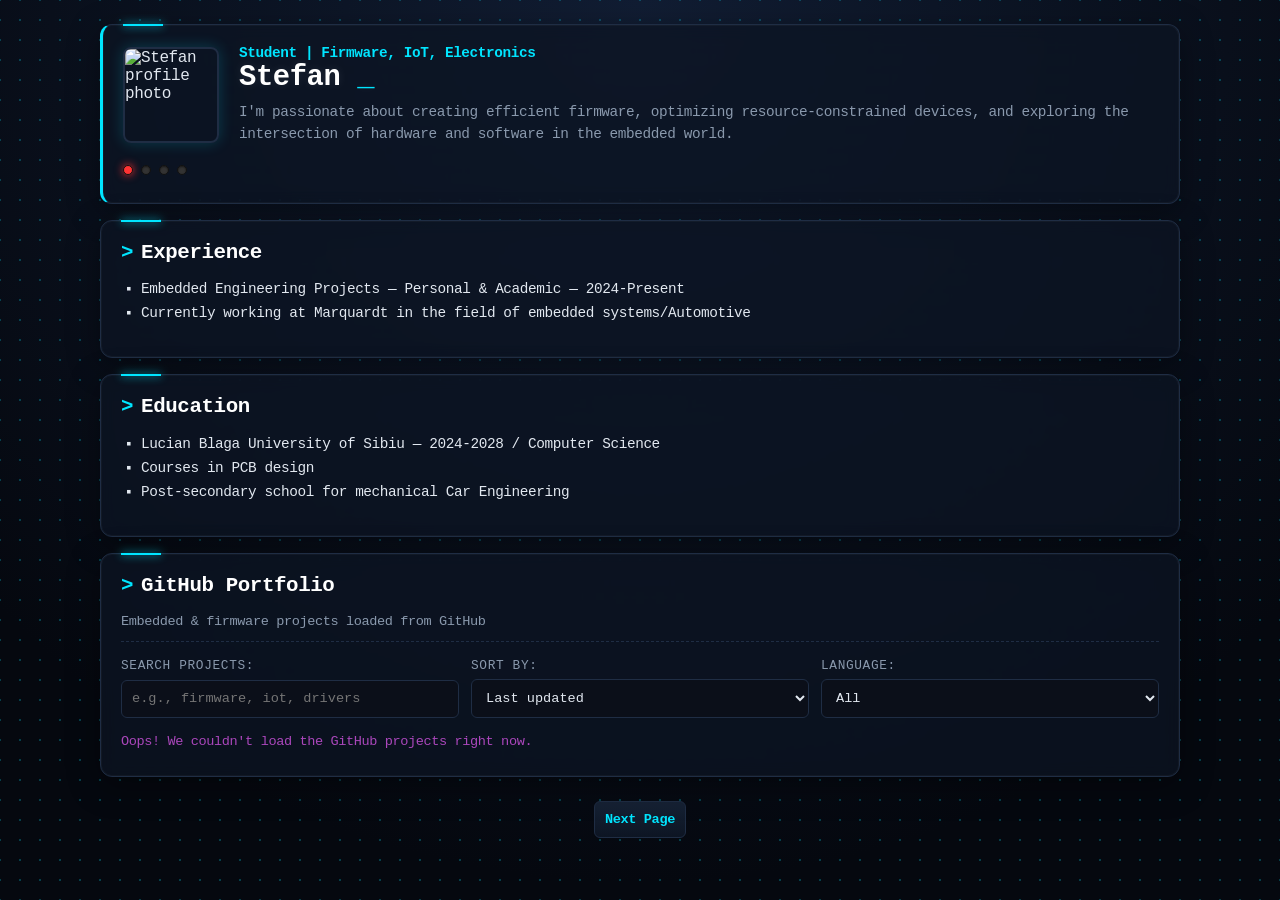
==== Web-profile/index.html @ 7c1b5b7c "Added secondary page for visual showcase" ====
<!DOCTYPE html>
<html lang="en">
  <head>
    <meta charset="UTF-8" />
    <meta name="viewport" content="width=device-width, initial-scale=1.0" />
    <title>Stefan | Embedded Engineering</title>
    <link rel="stylesheet" href="./styles.css" />
  </head>
  <body>
    <header class="profile">

      <img
        class="profile__avatar"
        src="https://avatars.githubusercontent.com/u/237383764?v=4"
        alt="Stefan profile photo"
      />
      <div>
        <p class="profile__role">Student | Firmware, IoT, Electronics</p>
        <h1>Stefan</h1>
        <p class="profile__bio">
          I'm passionate about creating efficient firmware, optimizing resource-constrained devices, and
          exploring the intersection of hardware and software in the embedded world.
        </p>
      </div>
         <div class="hardware-leds">
          <span class="led led-pwr" title="Power"></span>
          <span class="led led-sys" title="System"></span>
          <span class="led led-tx" title="Transmit"></span>
          <span class="led led-rx" title="Receive"></span>
      </div>
    </header>

    <main>
      <section class="panel">
        <h2>Experience</h2>
        <ul>
          <li>Embedded Engineering Projects — Personal & Academic — 2024‑Present</li>
          <li>Currently working at Marquardt in the field of embedded systems/Automotive</li>
        </ul>
      </section>

      <section class="panel">
        <h2>Education</h2>
        <ul>
          <li>Lucian Blaga University of Sibiu — 2024‑2028 / Computer Science</li>
          <li>Courses in PCB design</li>
          <li>Post-secondary school for mechanical Car Engineering</li>

        </ul>
      </section>

      <section class="panel portfolio" aria-labelledby="portfolio-title">
        <div class="portfolio__header">
          <h2 id="portfolio-title">GitHub Portfolio</h2>
          <p class="portfolio__subtitle">Embedded & firmware projects loaded from  GitHub </p>
        </div>

        <div class="controls">
          <label>
            Search projects:
            <input id="searchInput" type="search" placeholder="e.g., firmware, iot, drivers" />
          </label>
          <label>
            Sort by:
            <select id="sortSelect">
              <option value="updated">Last updated</option>
              <option value="stars">Stars</option>
            </select>
          </label>
          <label>
            Language:
            <select id="languageFilter">
              <option value="all">All</option>
            </select>
          </label>
        </div>

        <div id="statusMessage" class="status" role="status" aria-live="polite"></div>
        <div id="loadingSpinner" class="spinner" aria-label="Loading projects"></div>
        <div id="projectsGrid" class="projects-grid"></div>
        <button id="loadMoreBtn" class="load-more" type="button">Load more</button>
      </section>
    </main>
    <footer>
      <a id="NextPager" class="page-link" href="./Visualise.html">
  Next Page
</a>
    </footer>

    <script src="./script.js"></script>
  </body>
</html>
---- Web-profile/styles.css ----
:root {
  --bg: #090d16;
  --panel: rgba(13, 20, 35, 0.75);
  --border: #1f2d44;
  --border-glow: rgba(0, 229, 255, 0.15);
  --text: #e2e8f0;
  --muted: #8a99ad;
  --accent: #00e5ff; 
  --accent-2: #ab47bc; 
  --success: #00ff66;
  --field: #0b0f19;
  --card: rgba(18, 26, 44, 0.6);
}

* {
  box-sizing: border-box;
}

footer{
  text-align: center;
  margin-top: 24px;
  color: var(--muted);
    text-decoration: none;
}

body {
  margin: 0;
  padding: 24px;
  font-family: "SFMono-Regular", Menlo, Monaco, Consolas, "Liberation Mono", "Courier New", monospace;
  background-color: #05080f; 
  
  
  background-image: 
    radial-gradient(circle, rgba(0, 229, 255, 0.25) 1px, transparent 1.5px),
    radial-gradient(circle at 50% 0%, #111d33 0%, transparent 80%);
    
  background-size: 
    20px 20px, 
    100% 100%; 
    
  background-position: 
    10px 10px, 
    0 0;
    
  background-attachment: fixed;
  color: var(--text);
  letter-spacing: -0.025em;
}

/*
body::after {
  content: " ";
  display: block;
  position: fixed;
  top: 0;
  left: 0;
  bottom: 0;
  right: 0;
  background: linear-gradient(rgba(18, 16, 16, 0) 50%, rgba(0, 0, 0, 0.15) 50%);
  background-size: 100% 4px;
  z-index: 9999;
  pointer-events: none; 
}
*/
h1::after {
  content: " _";
  color: var(--accent);
  animation: blink 1s step-start infinite;
}

@keyframes blink {
  50% {
    opacity: 0;
  }
}

main {
  max-width: 1080px;
  margin: 0 auto;
  display: grid;
  gap: 16px;
}

.hardware-leds {
  display: flex;
  gap: 8px;
  margin-bottom: 8px;
}

.led {
  width: 10px;
  height: 10px;
  border-radius: 50%;
  background: #333; 
  border: 1px solid #111;
  box-shadow: inset 0 1px 2px rgba(0,0,0,0.5);
}

/* Power - Solid Red */
.led-pwr {
  background: #ff3333;
  box-shadow: 0 0 8px #ff3333;
}


.led-sys {
  animation: heartbeat 2s infinite;
}


.led-tx {
  animation: data-transfer 0.3s infinite alternate;
}
.led-rx {
  animation: data-transfer 0.7s infinite alternate-reverse;
}

@keyframes heartbeat {
  0%, 20%, 100% { background: #333; box-shadow: none; }
  10% { background: #00ff66; box-shadow: 0 0 8px #00ff66; }
}

@keyframes data-transfer {
  0%, 40% { background: #333; box-shadow: none; }
  50%, 100% { background: var(--accent); box-shadow: 0 0 8px var(--accent); }
}


.profile,
.panel {
  background: var(--panel);
  border: 1px solid var(--border);
  border-radius: 12px;
  padding: 20px;
  backdrop-filter: blur(8px);
  -webkit-backdrop-filter: blur(8px);
  box-shadow: 0 8px 32px 0 rgba(0, 0, 0, 0.37), inset 0 0 0 1px rgba(255, 255, 255, 0.03);
  position: relative;
}


.profile::before,
.panel::before {
  content: '';
  position: absolute;
  top: -1px;
  left: 20px;
  width: 40px;
  height: 2px;
  background: var(--accent);
  box-shadow: 0 0 8px var(--accent);
}

.profile {
  max-width: 1080px;
  margin: 0 auto 16px;
  display: grid;
  grid-template-columns: 96px 1fr;
  gap: 20px;
  align-items: center;
  border-left: 3px solid var(--accent);
}

.profile__avatar {
  width: 96px;
  height: 96px;
  border-radius: 8px;
  border: 2px solid var(--border);
  box-shadow: 0 0 15px rgba(0, 229, 255, 0.2);
}

h1 {
  margin: 0 0 4px 0;
  font-size: 1.8rem;
  color: #ffffff;
  text-shadow: 0 0 10px rgba(255, 255, 255, 0.1);
}

h2 {
  color: #ffffff;
  font-size: 1.3rem;
  margin-top: 0;
  display: flex;
  align-items: center;
  gap: 8px;
}

h2::before {
  content: '>';
  color: var(--accent);
  font-weight: bold;
}

.profile__role {
  color: var(--accent);
  margin: 0;
  font-weight: bold;
  font-size: 0.9rem;
}

.profile__bio {
  margin-top: 8px;
  margin-bottom: 0;
  color: var(--muted);
  font-size: 0.9rem;
  line-height: 1.5;
}

ul {
  list-style-type: '▪ ';
  padding-left: 20px;
  color: var(--text);
}

ul li {
  margin-bottom: 8px;
  font-size: 0.9rem;
}

.portfolio__header {
  margin-bottom: 16px;
  border-bottom: 1px dashed var(--border);
  padding-bottom: 12px;
}

.portfolio__subtitle {
  margin: 6px 0 0;
  color: var(--muted);
  font-size: 0.85rem;
}

.controls {
  display: grid;
  grid-template-columns: repeat(3, minmax(0, 1fr));
  gap: 12px;
  margin: 8px 0 16px;
}

label {
  display: grid;
  gap: 6px;
  font-size: 0.8rem;
  color: var(--muted);
  text-transform: uppercase;
  letter-spacing: 0.05em;
}

input,
select,
button {
  background: var(--field);
  color: var(--text);
  border: 1px solid var(--border);
  border-radius: 6px;
  padding: 10px;
  font: inherit;
  font-size: 0.85rem;
  transition: all 0.2s ease;
}

input:focus,
select:focus {
  outline: none;
  border-color: var(--accent);
  box-shadow: 0 0 8px rgba(0, 229, 255, 0.25);
  background: #0f1624;
}

button {
  cursor: pointer;
  background: linear-gradient(180deg, #162235 0%, #0d1523 100%);
  font-weight: bold;
  color: var(--accent);
  border-color: var(--border);
}

button:hover {
  border-color: var(--accent);
  box-shadow: 0 0 10px rgba(0, 229, 255, 0.2);
  color: #fff;
}

.page-link {
  display: inline-block;
  background: linear-gradient(180deg, #162235 0%, #0d1523 100%);
  color: var(--accent);
  border: 1px solid var(--border);
  border-radius: 6px;
  padding: 10px;
  font: inherit;
  font-size: 0.85rem;
  font-weight: bold;
  text-decoration: none;
  transition: all 0.2s ease;
}

.page-link:hover {
  border-color: var(--accent);
  box-shadow: 0 0 10px rgba(0, 229, 255, 0.2);
  color: #fff;
}

.projects-grid {
  display: grid;
  grid-template-columns: repeat(auto-fill, minmax(260px, 1fr));
  gap: 12px;
}


.project-card {
  background: var(--card);
  border: 1px solid var(--border);
  border-radius: 8px;
  padding: 16px;
  display: grid;
  gap: 10px;
  position: relative;
  transition: transform 0.2s ease, border-color 0.2s ease;
}

.project-card:hover {
  border-color: rgba(0, 229, 255, 0.4);
  transform: translateY(-2px);
}

.project-card h3 {
  margin: 0;
  font-size: 0.95rem;
  color: #ffffff;
}

.project-meta {
  display: flex;
  gap: 12px;
  font-size: 0.8rem;
  color: var(--muted);
}

.project-language {
  color: var(--success);
  display: flex;
  align-items: center;
  gap: 4px;
}


.project-language::before {
  content: '';
  display: inline-block;
  width: 6px;
  height: 6px;
  background: var(--success);
  border-radius: 50%;
  box-shadow: 0 0 6px var(--success);
}

.project-link {
  text-decoration: none;
  color: var(--accent);
  font-weight: bold;
  font-size: 0.85rem;
  display: inline-flex;
  align-items: center;
  gap: 4px;
}

.project-link:hover {
  text-decoration: underline;
  color: #fff;
}

.status {
  min-height: 22px;
  color: var(--accent-2);
  font-size: 0.85rem;
}

.spinner {
  width: 24px;
  height: 24px;
  border: 2px solid var(--border);
  border-top-color: var(--accent);
  border-radius: 50%;
  animation: spin 0.8s linear infinite;
  margin: 8px auto;
  display: none;
}

.load-more {
  margin: 16px auto 0;
  display: none;
  width: 100%;
  max-width: 200px;
  text-align: center;
}

@keyframes spin {
  to {
    transform: rotate(360deg);
  }
}

@media (max-width: 860px) {
  .controls {
    grid-template-columns: 1fr;
  }
}

@media (max-width: 620px) {
  body {
    padding: 12px;
  }

  .profile {
    grid-template-columns: 1fr;
    text-align: center;
    justify-items: center;
    border-left: 1px solid var(--border);
    border-top: 3px solid var(--accent);
  }
  .hardware-leds {
    justify-content: center; 
    margin-top: 12px; 
  }
}
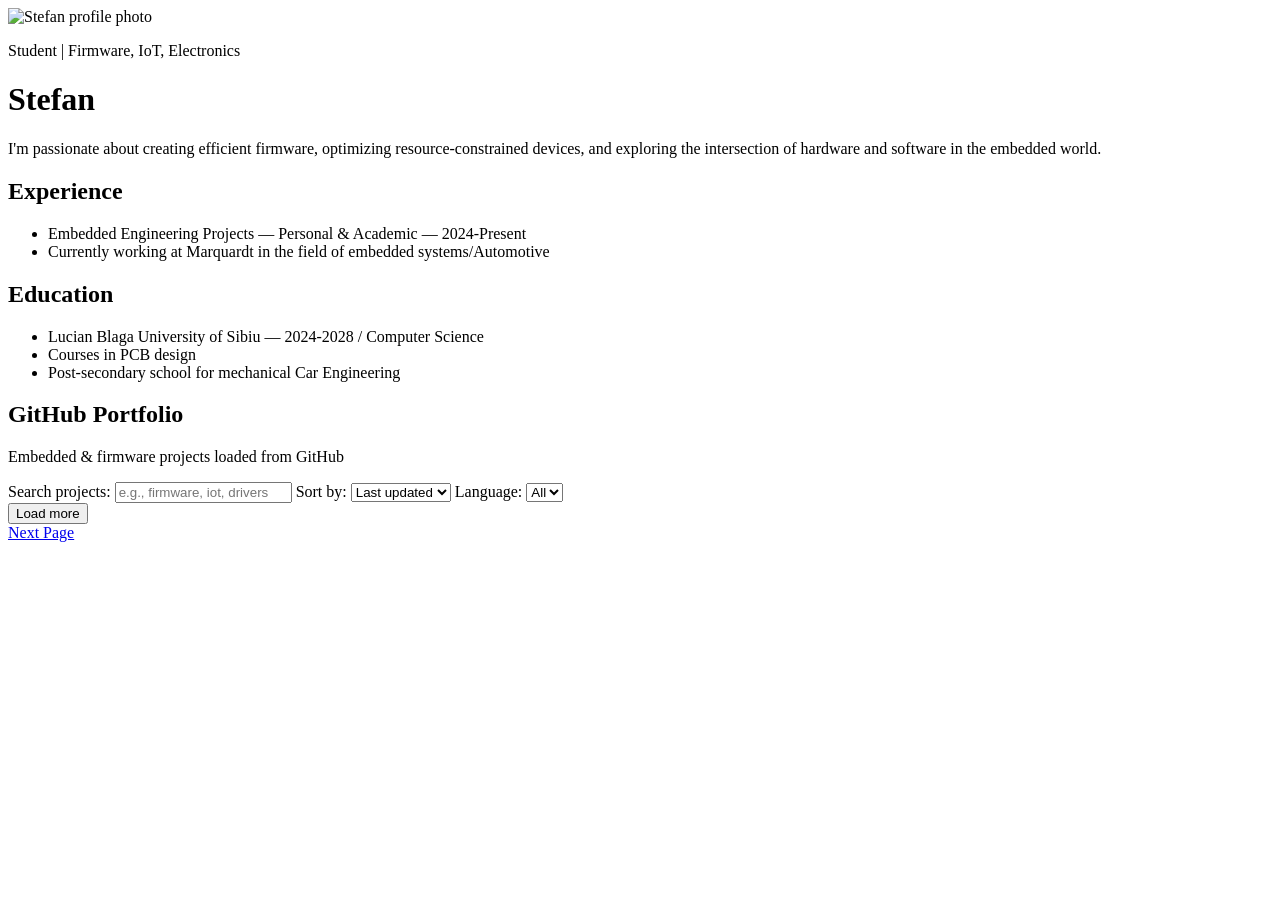
==== commit 306fb4ef: "back" ====
--- a/Web-profile/index.html
+++ b/Web-profile/index.html
@@ -4,7 +4,7 @@
     <meta charset="UTF-8" />
     <meta name="viewport" content="width=device-width, initial-scale=1.0" />
     <title>Stefan | Embedded Engineering</title>
-    <link rel="stylesheet" href="./styles.css" />
+    <link rel="stylesheet" href="Web-profile\Web-profile\styles.css" />
   </head>
   <body>
     <header class="profile">
@@ -82,11 +82,11 @@
       </section>
     </main>
     <footer>
-      <a id="NextPager" class="page-link" href="./Visualise.html">
+      <a id="NextPager" class="page-link" href="Web-profile\Web-profile\Visualise.css">
   Next Page
 </a>
     </footer>
 
-    <script src="./script.js"></script>
+    <script src="Web-profile\Web-profile\script.js"></script>
   </body>
 </html>
